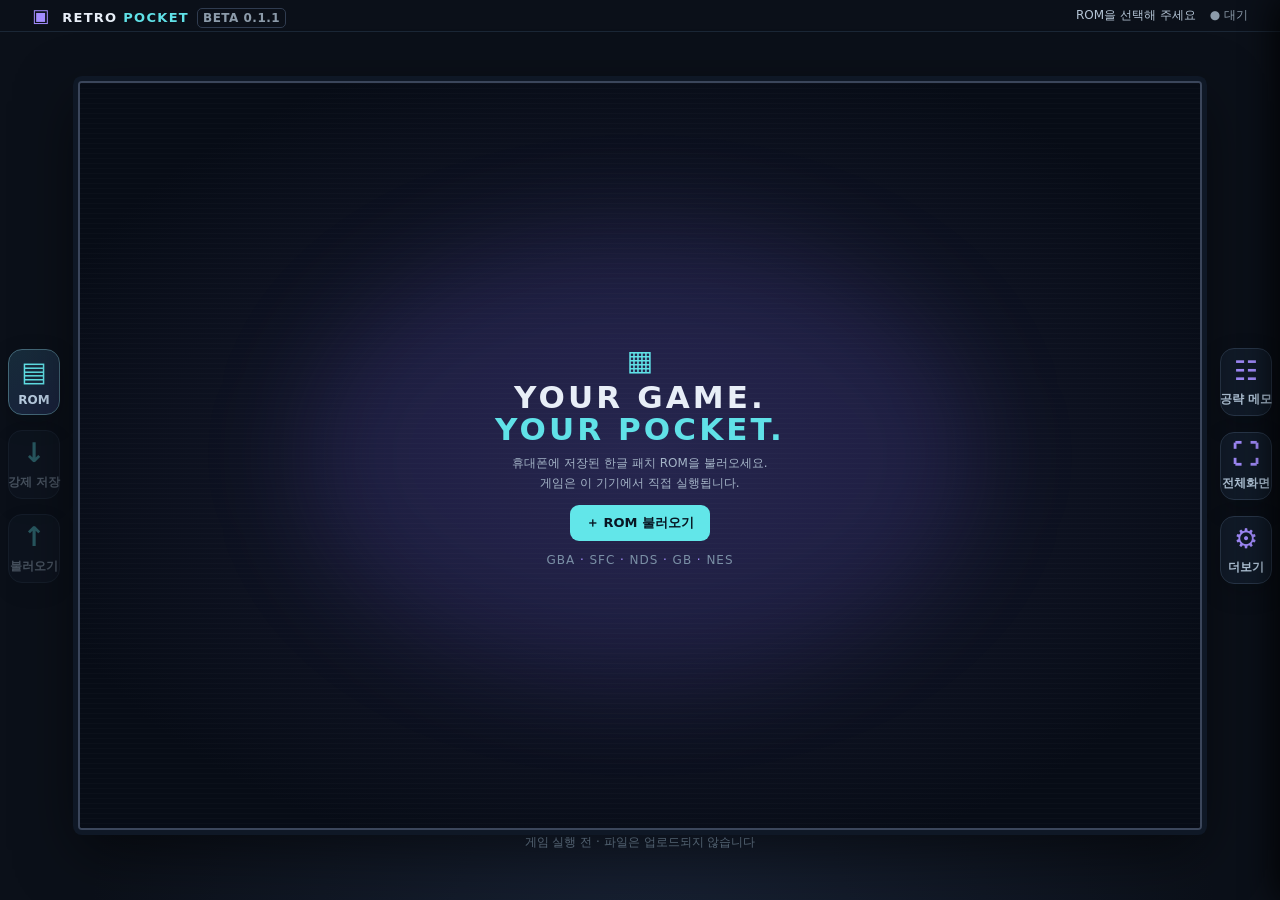
==== index.html @ d5f4f6ad "Deploy Retro Pocket beta 0.1.1 with responsive rails and isolated save slots" ====
<!DOCTYPE html>
<html lang="ko">
<head>
  <meta charset="utf-8">
  <meta name="viewport" content="width=device-width,initial-scale=1,viewport-fit=cover">
  <meta name="theme-color" content="#0b1019">
  <meta name="description" content="내 휴대폰의 게임 ROM을 로컬에서 실행하는 개인용 웹 에뮬레이터">
  <meta name="mobile-web-app-capable" content="yes">
  <link rel="manifest" href="./manifest.webmanifest">
  <link rel="icon" href="./icon-192.png">
  <link rel="stylesheet" href="./style.css">
  <title>Retro Pocket · 개인용 웹 게임기</title>
</head>
<body>
 <div class="app">
   <header class="topbar">
     <div class="brand"><span class="brand-icon">▣</span> RETRO <b>POCKET</b><span class="version">BETA 0.1.1</span></div>
     <div class="top-actions"><span id="game-label" class="game-label">ROM을 선택해 주세요</span><span id="connection" class="connection">● 대기</span></div>
   </header>

   <main class="play-grid" id="play-grid">
     <nav class="rail left-rail" aria-label="게임 관리">
       <button class="tool primary" id="pick-btn" title="휴대폰에 있는 ROM 선택"><span class="tool-icon">▤</span><span>ROM</span></button>
       <button class="tool" id="save-btn" disabled title="현재 게임 상태를 저장"><span class="tool-icon">↓</span><span>강제 저장</span></button>
       <button class="tool" id="load-btn" disabled title="이전 저장 상태 불러오기"><span class="tool-icon">↑</span><span>불러오기</span></button>
     </nav>

     <section class="screen-outer" id="screen-outer" aria-label="게임 화면">
       <div class="screen-inner">
         <div class="start-screen" id="start-screen">
           <div class="screen-glow"></div>
           <div class="pixel-logo">▦</div>
           <h1>YOUR GAME.<br><span>YOUR POCKET.</span></h1>
           <p>휴대폰에 저장된 한글 패치 ROM을 불러오세요.<br>게임은 이 기기에서 직접 실행됩니다.</p>
           <button id="start-pick" class="start-button">＋ ROM 불러오기</button>
           <div class="supported">GBA <i>·</i> SFC <i>·</i> NDS <i>·</i> GB <i>·</i> NES</div>
         </div>
         <iframe id="emulator-frame" class="emulator-frame" title="Retro Pocket 에뮬레이터" allow="autoplay; fullscreen; gamepad" allowfullscreen hidden></iframe>
       </div>
       <div class="screen-caption" id="screen-caption">게임 실행 전 · 파일은 업로드되지 않습니다</div>
     </section>

     <nav class="rail right-rail" aria-label="화면 도구">
       <button class="tool" id="guide-btn" title="공략 메모 열기"><span class="tool-icon">☷</span><span>공략 메모</span></button>
       <button class="tool" id="fullscreen-btn" title="화면 전체화면"><span class="tool-icon">⛶</span><span>전체화면</span></button>
       <button class="tool" id="more-btn" title="저장 슬롯 및 기타 옵션"><span class="tool-icon">⚙</span><span>더보기</span></button>
     </nav>
   </main>

   <footer class="footer"><span>LOCAL ROM · PRIVATE PLAY</span><span>GBA · SFC · NDS</span></footer>
 </div>

 <div class="overlay" id="overlay" hidden></div>
 <aside class="drawer" id="guide-drawer" aria-labelledby="guide-title" aria-hidden="true">
  <div class="drawer-top"><div><span class="eyebrow">NOTES</span><h2 id="guide-title">게임 공략 메모</h2></div><button class="close-btn" data-close="guide-drawer" aria-label="닫기">×</button></div>
  <p class="hint">현재는 자동 공략이 아니라 <b>게임별 개인 메모</b>입니다. ROM을 다시 열면 메모가 복원됩니다.</p>
  <label class="field-label" for="stage-note">현재 스테이지 / 목표 / 숨겨진 요소</label>
  <textarea id="stage-note" placeholder="예) 5장: 왼쪽 마을 먼저 방문\n적 증원: 6턴 종료 시 남쪽\n숨겨진 아이템: 도적 필요" rows="9"></textarea>
  <div class="drawer-actions"><span id="notes-status">기기에 자동 저장</span><button class="secondary-btn" data-close="guide-drawer">게임으로</button></div>
 </aside>

 <aside class="drawer" id="more-drawer" aria-labelledby="more-title" aria-hidden="true">
  <div class="drawer-top"><div><span class="eyebrow">TOOLS</span><h2 id="more-title">설정 · 저장 관리</h2></div><button class="close-btn" data-close="more-drawer" aria-label="닫기">×</button></div>
  <label class="field-label" for="core-select">게임기</label>
  <select id="core-select"><option value="gba">GBA · Game Boy Advance</option><option value="snes">SFC · Super Famicom</option><option value="nds">NDS · Nintendo DS</option><option value="gb">GB / GBC · Game Boy</option><option value="nes">NES / FC · Famicom</option></select>
  <p class="hint">일반 ROM은 자동으로 감지합니다. ZIP 파일이나 인식 오류가 있으면 게임기 선택 후 ROM을 다시 열어주세요.</p>
  <label class="field-label" for="slot-select">강제 저장 슬롯</label>
  <select id="slot-select"><option value="1">슬롯 1</option><option value="2">슬롯 2</option><option value="3">슬롯 3</option></select>
  <div class="action-pair"><button class="secondary-btn" id="export-btn" disabled>저장 파일 백업 ↓</button><button class="secondary-btn" id="import-btn" disabled>백업 복구 ↑</button></div>
  <div class="divider"></div>
  <div class="feature-card"><b>🎮 물리 게임패드</b><p>연결된 물리 게임패드가 감지되면 터치 버튼을 자동으로 숨깁니다. EmulatorJS 기본 버튼 매핑 사용. 필요하면 게임 화면에 나타나는 에뮬레이터 메뉴의 컨트롤 설정을 이용하세요.</p></div>
  <div class="feature-card"><b>📂 개인정보</b><p>ROM은 브라우저 내에서 열리며 이 웹앱 서버로 업로드하지 않습니다. 저장 상태와 공략 메모도 기기 브라우저에만 보관합니다.</p></div>
  <div class="feature-card"><b>🌐 온라인 필요</b><p>현재 베타는 EmulatorJS 코어를 공식 CDN에서 다운로드합니다. 완전한 오프라인 플레이는 아직 보장되지 않습니다.</p></div>
 </aside>

 <div role="status" aria-live="polite" class="toast" id="toast"></div>
 <input id="rom-input" type="file" accept=".gba,.sfc,.smc,.nds,.gb,.gbc,.nes,.zip" hidden>
 <input id="state-input" type="file" accept=".state,.bin,application/octet-stream" hidden>
 <script defer src="./app.js"></script>
</body>
</html>
---- style.css ----
:root{--bg:#0b1019;--panel:#111925;--edge:#273546;--text:#e8eef7;--muted:#8c9baa;--cyan:#60e1e7;--violet:#a48dff;--mint:#4de5b2;--small:min(3dvh,12px)}*{box-sizing:border-box}html,body{margin:0;min-height:100%;background:var(--bg);color:var(--text);font-family:Inter,system-ui,-apple-system,"Noto Sans KR",sans-serif}body{overscroll-behavior:none}button,select,textarea{font:inherit}button{cursor:pointer}button:disabled{opacity:.34;cursor:not-allowed}.app{height:100dvh;min-height:270px;display:flex;flex-direction:column;background:radial-gradient(ellipse at 51% 120%,#182235 0%,transparent 62%),var(--bg);overflow:hidden;padding:env(safe-area-inset-top) env(safe-area-inset-right) env(safe-area-inset-bottom) env(safe-area-inset-left)}.topbar{height:47px;min-height:47px;padding:0 clamp(12px,2.5vw,32px);display:flex;justify-content:space-between;align-items:center;border-bottom:1px solid #1b2736;gap:10px}.brand{font-size:13px;font-weight:900;letter-spacing:.10em;white-space:nowrap}.brand b{color:var(--cyan)}.brand-icon{color:var(--violet);font-size:18px;padding-right:6px}.version{border:1px solid #303c50;color:var(--muted);font-weight:600;letter-spacing:.04em;border-radius:5px;font-size:9px;padding:2px 5px;margin-left:8px}.top-actions{display:flex;gap:14px;align-items:center;min-width:0}.game-label{font-size:11px;color:#b4c4d5;max-width:34vw;text-overflow:ellipsis;overflow:hidden;white-space:nowrap}.connection{font-size:11px;color:var(--muted);white-space:nowrap}.connection.active{color:var(--mint)}.play-grid{flex:1;display:flex;justify-content:center;align-items:center;gap:clamp(4px,1.4vw,24px);min-height:0;padding:7px clamp(7px,1.5vw,21px)}.rail{display:flex;flex:1 1 62px;min-width:52px;max-width:170px;flex-direction:column;align-items:center;justify-content:center;gap:clamp(6px,1.7vh,18px);height:100%;}.tool{appearance:none;background:#111b29;border:1px solid #29374a;border-radius:14px;color:#b8cce0;display:flex;flex-direction:column;gap:6px;align-items:center;justify-content:center;width:min(100%,103px);min-height:clamp(55px,17vh,87px);padding:7px 4px;transition:background .18s,border-color .18s,transform .18s;box-shadow:0 8px 24px #04080b30}.tool:hover:not(:disabled),.tool:focus-visible{background:#17283a;border-color:var(--cyan)}.tool:active:not(:disabled){transform:scale(.97)}.tool.primary{border-color:#436777;background:linear-gradient(145deg,#172c3a,#19213c)}.tool-icon{font-family:system-ui;font-size:clamp(18px,3vw,27px);font-weight:700;line-height:1.1;color:var(--cyan)}.tool span:last-child{font-size:clamp(9px,1vw,12px);font-weight:600;white-space:nowrap}.right-rail .tool-icon{color:var(--violet)}.screen-outer{flex:0 0 auto;display:flex;flex-direction:column;justify-content:center;align-items:center;min-width:0;max-height:100%;}.screen-inner{width:100%;flex:1 1 auto;min-height:0;background:#020406;border:2px solid #3b465b;border-radius:13px;box-shadow:0 0 0 5px #0f1826,0 20px 60px #0008;position:relative;overflow:hidden;aspect-ratio:var(--game-ratio,1.5);}.start-screen{width:100%;height:100%;display:flex;flex-direction:column;align-items:center;justify-content:center;text-align:center;position:relative;overflow:hidden;padding:9px;background:repeating-linear-gradient(0deg,transparent 0px,transparent 4px,#ffffff04 4px,#ffffff04 5px),radial-gradient(ellipse at 50% 50%,#1a1d35,#070c16 80%)}.screen-glow{position:absolute;inset:20%;border-radius:50%;filter:blur(50px);background:#7c66f522;pointer-events:none}.pixel-logo{color:var(--cyan);font-size:28px;z-index:1}.start-screen h1{z-index:1;margin:4px 0 8px;font-size:clamp(13px,3.8vh,31px);line-height:1.05;letter-spacing:.10em}.start-screen h1 span{color:var(--cyan)}.start-screen p{z-index:1;margin:0 0 12px;color:#a4b4c7;font-size:clamp(8px,1.9vh,12px);line-height:1.65}.start-button{z-index:1;background:#62e6e9;color:#081623;border:0;border-radius:9px;font-size:clamp(10px,2vh,13px);font-weight:800;padding:9px 16px}.supported{z-index:1;margin-top:12px;font-size:clamp(8px,1.7vh,10px);color:#7b90a6;letter-spacing:.08em}.supported i{font-style:normal;color:var(--violet)}.emulator-frame{position:absolute;inset:0;width:100%;height:100%;border:0;background:#000}.emulator-frame[hidden]{display:none}.screen-caption{font-size:10px;color:#7990a6;line-height:1.4;text-align:center;padding-top:9px;max-width:100%;white-space:nowrap;overflow:hidden;text-overflow:ellipsis}.footer{height:26px;min-height:26px;display:flex;justify-content:space-between;align-items:center;padding:0 17px;border-top:1px solid #1b2736;color:#63768b;font-size:9px;letter-spacing:.12em}.overlay{position:fixed;inset:0;background:#02060bb8;backdrop-filter:blur(3px);z-index:10}.overlay[hidden]{display:none}.drawer{position:fixed;right:0;top:0;bottom:0;width:min(380px,92vw);z-index:11;background:#111927;border-left:1px solid #39485b;transform:translateX(102%);transition:transform .2s ease;padding:25px 22px;overflow-y:auto;box-shadow:-10px 0 35px #0009}.drawer.open{transform:translateX(0)}.drawer-top{display:flex;align-items:start;justify-content:space-between;gap:10px;margin-bottom:20px}.drawer h2{font-size:21px;margin:4px 0}.eyebrow{font-size:10px;color:var(--cyan);letter-spacing:.15em}.close-btn{border:1px solid #455369;color:#dfe9f3;background:#192434;border-radius:8px;width:36px;height:36px;font-size:22px}.hint{color:#94a8bd;font-size:12px;line-height:1.8;margin:10px 0 18px}.hint b{color:#d9e5f2}.field-label{display:block;font-size:12px;font-weight:700;color:#cad7e6;margin:18px 0 9px}textarea,select{width:100%;color:#e9f2ff;background:#0c1421;border:1px solid #364b62;padding:11px;border-radius:9px;outline:none}textarea{resize:vertical;line-height:1.7;font-size:13px;min-height:155px}textarea:focus,select:focus{border-color:var(--cyan)}.drawer-actions{display:flex;justify-content:space-between;gap:8px;align-items:center;margin-top:14px;color:#7e94aa;font-size:11px}.secondary-btn{background:#17283a;color:#cbe7f1;border:1px solid #395068;border-radius:9px;padding:11px 12px;font-size:12px;font-weight:700}.action-pair{display:grid;grid-template-columns:1fr 1fr;gap:8px;margin-top:14px}.divider{border-top:1px solid #2a394b;margin:22px 0}.feature-card{padding:12px 0;border-bottom:1px solid #25354a;font-size:12px}.feature-card p{font-size:11px;line-height:1.7;color:#98a9be;margin:5px 0 0}.toast{position:fixed;bottom:46px;left:50%;transform:translate(-50%,20px);z-index:15;background:#233a4b;color:#dcf7fa;border:1px solid #5a8996;border-radius:10px;padding:11px 17px;font-size:12px;max-width:85vw;text-align:center;box-shadow:0 10px 24px #0009;opacity:0;pointer-events:none;transition:all .22s}.toast.visible{opacity:1;transform:translate(-50%,0)}@media(orientation:portrait){.app{overflow:auto;min-height:100dvh}.topbar{height:51px;min-height:51px}.game-label{max-width:32vw}.play-grid{flex-direction:column;justify-content:flex-start;gap:12px;padding:14px 10px;flex:1}.screen-outer{order:0;max-height:none;width:min(100%,630px);margin-top:clamp(10px,7vh,75px)}.screen-inner{height:auto;flex:none}.rail{height:auto;min-height:64px;flex:none;width:100%;max-width:530px;flex-direction:row;justify-content:center;gap:10px}.left-rail{order:1}.right-rail{order:2}.tool{flex:1;width:auto;max-width:170px;min-height:66px;padding:7px}.tool span:last-child{font-size:11px}.tool-icon{font-size:23px}.screen-caption{padding:12px 5px}.footer{height:25px;min-height:25px}.start-screen h1{font-size:clamp(20px,5vw,30px)}.start-screen p{font-size:clamp(10px,2vw,13px)}.supported{font-size:10px}}@media(orientation:landscape) and (max-height:390px){.topbar{height:36px;min-height:36px}.footer{height:16px;min-height:16px}.play-grid{padding:4px 5px}.tool{min-height:58px;gap:1px}.tool-icon{font-size:21px}.tool span:last-child{font-size:9px}.screen-caption{padding-top:5px;font-size:9px}}@media(prefers-reduced-motion:reduce){*{transition:none!important}}
[hidden]{display:none!important}

/* Keep all menus outside the game frame and readable on phone displays. */
.tool span:last-child,.screen-caption,.connection,.game-label,.hint,.feature-card p,.drawer-actions,.supported{font-size:12px}
.version,.footer{font-size:12px}
@media(orientation:landscape){.topbar{height:32px;min-height:32px}.footer{display:none}.screen-caption{padding-top:4px}.play-grid{padding:4px 8px}.tool{min-height:52px}.screen-inner{border-radius:4px}}
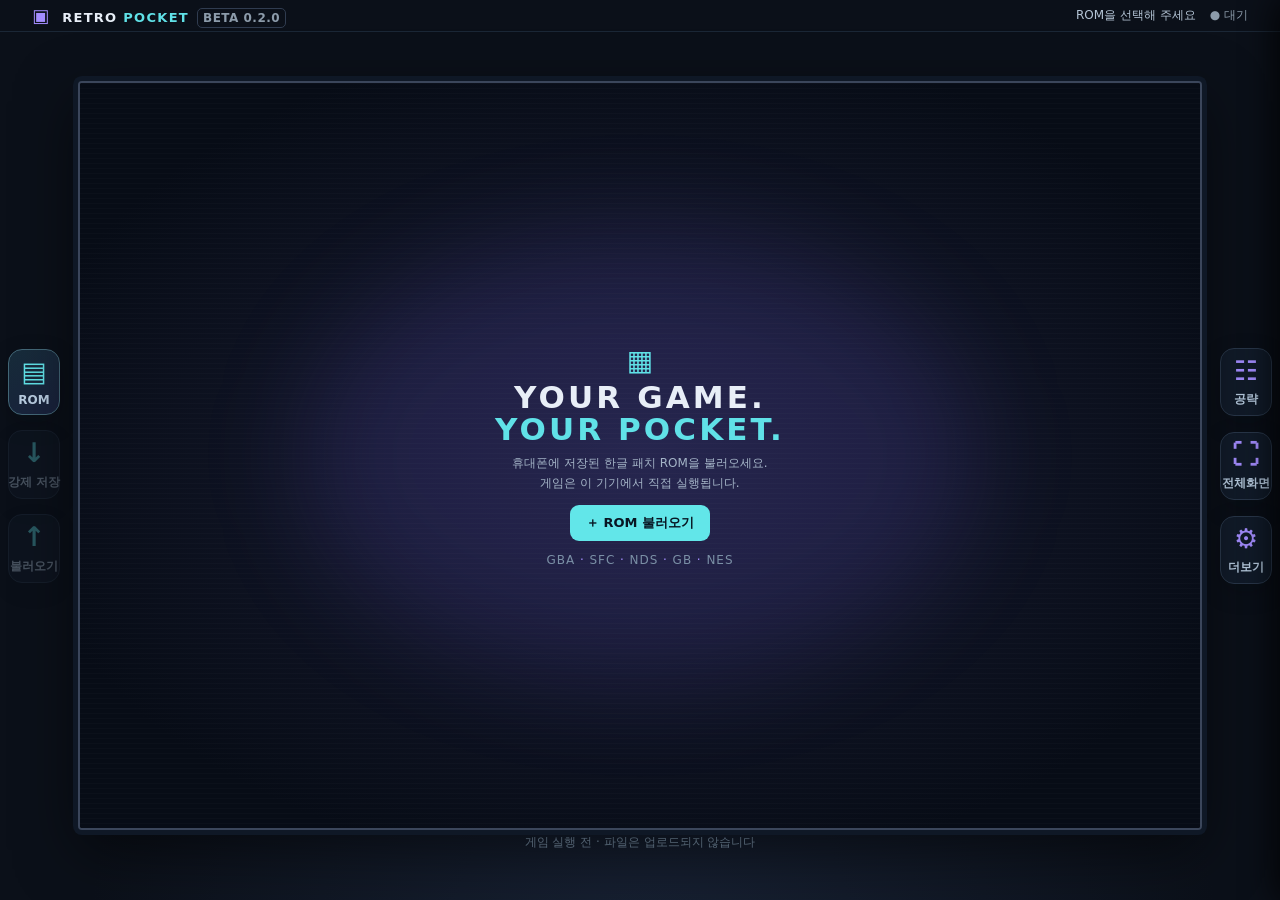
==== commit 5bb9884a: "Add filename-matched SRW guides for nine GBA and NDS games with sources and spoiler controls" ====
--- a/index.html
+++ b/index.html
@@ -8,13 +8,13 @@
   <meta name="mobile-web-app-capable" content="yes">
   <link rel="manifest" href="./manifest.webmanifest">
   <link rel="icon" href="./icon-192.png">
-  <link rel="stylesheet" href="./style.css">
+  <link rel="stylesheet" href="./style.css?v=0.2.0">
   <title>Retro Pocket · 개인용 웹 게임기</title>
 </head>
 <body>
  <div class="app">
    <header class="topbar">
-     <div class="brand"><span class="brand-icon">▣</span> RETRO <b>POCKET</b><span class="version">BETA 0.1.1</span></div>
+     <div class="brand"><span class="brand-icon">▣</span> RETRO <b>POCKET</b><span class="version">BETA 0.2.0</span></div>
      <div class="top-actions"><span id="game-label" class="game-label">ROM을 선택해 주세요</span><span id="connection" class="connection">● 대기</span></div>
    </header>
 
@@ -41,7 +41,7 @@
      </section>
 
      <nav class="rail right-rail" aria-label="화면 도구">
-       <button class="tool" id="guide-btn" title="공략 메모 열기"><span class="tool-icon">☷</span><span>공략 메모</span></button>
+       <button class="tool" id="guide-btn" title="게임 공략 열기"><span class="tool-icon">☷</span><span>공략</span></button>
        <button class="tool" id="fullscreen-btn" title="화면 전체화면"><span class="tool-icon">⛶</span><span>전체화면</span></button>
        <button class="tool" id="more-btn" title="저장 슬롯 및 기타 옵션"><span class="tool-icon">⚙</span><span>더보기</span></button>
      </nav>
@@ -52,11 +52,17 @@
 
  <div class="overlay" id="overlay" hidden></div>
  <aside class="drawer" id="guide-drawer" aria-labelledby="guide-title" aria-hidden="true">
-  <div class="drawer-top"><div><span class="eyebrow">NOTES</span><h2 id="guide-title">게임 공략 메모</h2></div><button class="close-btn" data-close="guide-drawer" aria-label="닫기">×</button></div>
-  <p class="hint">현재는 자동 공략이 아니라 <b>게임별 개인 메모</b>입니다. ROM을 다시 열면 메모가 복원됩니다.</p>
-  <label class="field-label" for="stage-note">현재 스테이지 / 목표 / 숨겨진 요소</label>
-  <textarea id="stage-note" placeholder="예) 5장: 왼쪽 마을 먼저 방문\n적 증원: 6턴 종료 시 남쪽\n숨겨진 아이템: 도적 필요" rows="9"></textarea>
-  <div class="drawer-actions"><span id="notes-status">기기에 자동 저장</span><button class="secondary-btn" data-close="guide-drawer">게임으로</button></div>
+  <div class="drawer-top"><div><span class="eyebrow">GUIDE</span><h2 id="guide-title">게임 공략</h2></div><button class="close-btn" data-close="guide-drawer" aria-label="닫기">×</button></div>
+  <p id="guide-match" class="guide-match" role="status"></p>
+  <label class="field-label" for="guide-game-select">공략 게임</label>
+  <div class="guide-picker"><select id="guide-game-select"><option value="">게임을 선택하세요</option></select><button id="guide-reset" class="secondary-btn" disabled>자동 연결</button></div>
+  <article id="guide-content" aria-label="게임 공략 내용"></article>
+  <details class="personal-notes"><summary>내 메모</summary>
+   <label class="field-label" for="stage-note">현재 스테이지 / 목표 / 숨겨진 요소</label>
+   <textarea id="stage-note" placeholder="직접 남길 메모가 있으면 여기에 적으세요." rows="6"></textarea>
+   <div class="drawer-actions"><span id="notes-status">기기에 자동 저장</span></div>
+  </details>
+  <div class="drawer-actions"><button class="secondary-btn" data-close="guide-drawer">게임으로</button></div>
  </aside>
 
  <aside class="drawer" id="more-drawer" aria-labelledby="more-title" aria-hidden="true">
@@ -76,6 +82,8 @@
  <div role="status" aria-live="polite" class="toast" id="toast"></div>
  <input id="rom-input" type="file" accept=".gba,.sfc,.smc,.nds,.gb,.gbc,.nes,.zip" hidden>
  <input id="state-input" type="file" accept=".state,.bin,application/octet-stream" hidden>
- <script defer src="./app.js"></script>
+ <script defer src="./guides-data.js?v=0.2.0"></script>
+ <script defer src="./guides-ui.js?v=0.2.0"></script>
+ <script defer src="./app.js?v=0.2.0"></script>
 </body>
 </html>
--- a/style.css
+++ b/style.css
@@ -5,3 +5,15 @@
 .tool span:last-child,.screen-caption,.connection,.game-label,.hint,.feature-card p,.drawer-actions,.supported{font-size:12px}
 .version,.footer{font-size:12px}
 @media(orientation:landscape){.topbar{height:32px;min-height:32px}.footer{display:none}.screen-caption{padding-top:4px}.play-grid{padding:4px 8px}.tool{min-height:52px}.screen-inner{border-radius:4px}}
+
+/* Game guides live in an opt-in drawer, outside the playing surface. */
+#guide-drawer{width:min(540px,94vw);padding-top:max(20px,env(safe-area-inset-top));padding-bottom:max(20px,env(safe-area-inset-bottom))}
+.guide-match{font-size:12px;line-height:1.6;color:var(--mint);overflow-wrap:anywhere;margin:0}
+.guide-picker{display:flex;gap:8px}.guide-picker select{min-width:0;flex:1}.guide-picker button{flex-shrink:0}
+.guide-game-title{font-size:20px;line-height:1.4;margin:24px 0 10px}.guide-notice{padding:12px;border:1px solid #7f6d39;border-radius:8px;background:#352c17;color:#f7dfa0;font-size:13px;line-height:1.7}
+.guide-section h4{font-size:15px;color:var(--cyan);margin:22px 0 10px}.guide-section ul{padding-left:21px;margin:0}.guide-section li{font-size:14px;line-height:1.85;margin:10px 0;color:#d5e0ed}
+#guide-content details,.personal-notes{margin:18px 0;border-top:1px solid #33445b;padding-top:16px}
+#guide-content summary,.personal-notes summary{cursor:pointer;font-size:14px;line-height:1.7;color:var(--cyan);font-weight:700;min-height:36px}
+.secret-card,.source-card{padding:12px 0;border-bottom:1px solid #2c3a50}.secret-card h4{font-size:14px;margin:0 0 6px}.secret-card p,.source-card p{font-size:13px;line-height:1.8;margin:6px 0}.source-card b{font-size:13px}
+#guide-content a{color:#9cdaf6;font-size:12px;line-height:1.8;overflow-wrap:anywhere;text-underline-offset:3px}
+.start-screen p{font-size:12px}.start-button{font-size:13px}
